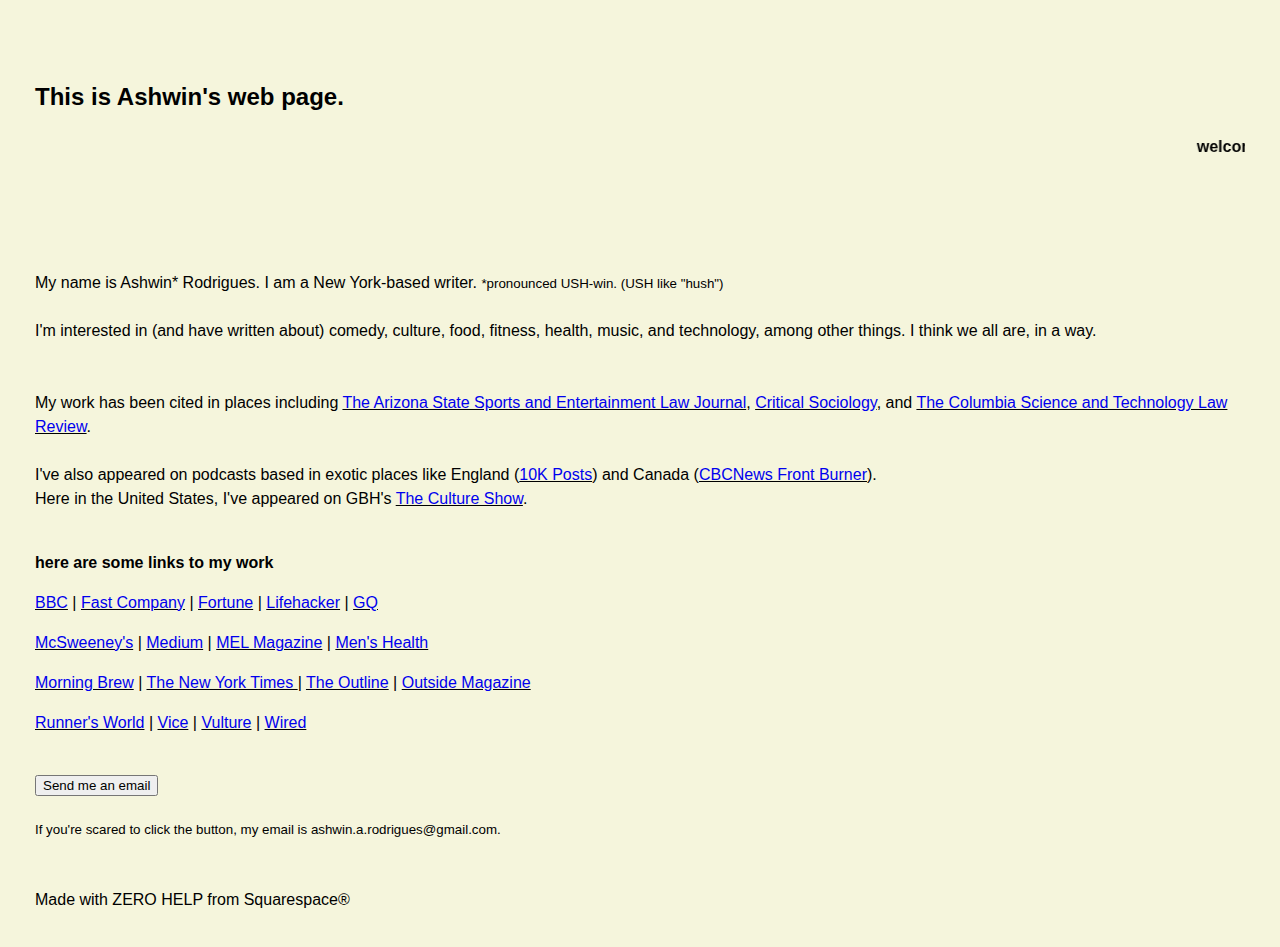
==== index.html @ b96989b4 "Update index.html" ====
<html>
</script>
<!DOCTYPE html>
<html>
 <head>
  <link rel="stylesheet" type="text/css" href="index.css">
</head>
  <meta name="viewport" content="width=device-width, initial-scale=1.0">
  <contenteditable="true">
  <title>Ashwin's web page.</title><br>
    <h2> This is Ashwin's web page.  </h2>
    <p><marquee><strong>welcome</strong> </marquee>
     </header><br><br><br><br><br>
    <p>My name is Ashwin* Rodrigues. I am a New York-based writer.
       <small>
*pronounced USH-win. (USH like "hush")
</small>
<br>
<br>
I'm interested in (and have written about) comedy, culture, food, fitness, health, music, and technology, among other things. I think we all are, in a way. 
<br><br><br>

My work has been cited in places including <a href="http://asuselj.org/wp-content/uploads/2023/05/Manuscript-Vol-12-Iss-2.pdf">The Arizona State Sports and Entertainment Law Journal</a>, <a href="https://journals.sagepub.com/doi/abs/10.1177/0896920521990739">Critical Sociology</a>, and <a href="https://journals.library.columbia.edu/index.php/stlr/article/view/4774">The Columbia Science and Technology Law Review</a>.

<br><br>

I've also appeared on podcasts based in exotic places like England (<a href="https://tenthousandposts.podbean.com/e/american-born-confused-poster-ft-ashwin-rodrigues/">10K Posts</a>) and Canada (<a href="https://www.cbc.ca/listen/cbc-podcasts/209-front-burner/episode/16023736-zyn-zonnic-and-the-nicotine-pouch-craze">CBCNews Front Burner</a>).
<br> Here in the United States, I've appeared on GBH's <a href="https://www.wgbh.org/podcasts/the-culture-show/august-8-2024-mission-hill-arts-festival-the-1904-olympic-marathon-and-the-hood-milk-bottle">The Culture Show</a>.
<!--Why are you inspecting the HTML? Mind your business.-->
</b1><br>
        
<br>
  <p> <strong>here are some links to my work</strong><br>
<p></p><a href="https://www.bbc.com/worklife/article/20230726-how-changing-college-admissions-could-affect-the-us-workforce">BBC</a> |
<a href="https://www.fastcompany.com/90839190/liver-kings-fall-ancestral-living-need-a-new-dad/">Fast Company</a> |
  <a href="http://fortune.com/author/ashwin-rodrigues/">Fortune</a> | <a href="https://skillet.lifehacker.com/the-kati-roll-casserole-is-a-spicy-masterpiece-1836647796">Lifehacker</a> | <a href="https://www.gq.com/story/why-easy-zone-2-workouts-became-the-biggest-thing-in-fitness">GQ</a> 
    <p> <a href="https://www.mcsweeneys.net/authors/ashwin-rodrigues">McSweeney's</a> | <a href="https://medium.com/@shwinyo">Medium</a> | <a href="https://melmagazine.com/en-us/story/author/ashwin-rodrigues">MEL Magazine</a> | <a href="https://menshealth.com/fitness/a22799169/angry-men-in-rec-coed-sports/">Men's Health</a>
      <p> <a href="https://www.morningbrew.com/contributor/Ashwin">Morning Brew</a> | <a href="https://www.nytimes.com/2024/11/10/opinion/wellness-bro-science.html">The New York Times </a></a> | <a href="https://theoutline.com/contributor/202/ashwin-rodrigues">The Outline</a></a> | <a href="https://www.outsideonline.com/byline/ashwin-rodrigues/">Outside Magazine</a></a>
   <p> <a href="https://www.runnersworld.com/runners-stories/a37039437/1904-olympic-marathon/">Runner's World</a> | <a href="https://www.vice.com/en_us/contributor/ashwin-rodrigues">Vice</a> | <a href="https://www.vulture.com/author/ashwin-rodrigues/">Vulture</a> | <a href="https://www.wired.com/author/ashwin-rodrigues/">Wired</a><p></p><br>
<b> 

<button type="button" onclick="alert('my email: ashwin.a.rodrigues@gmail.com')">Send me an email</button>
       </b>
<br><br> <small>
       If you're scared to click the button, my email is ashwin.a.rodrigues@gmail.com. </small>
  <br><br><br>
Made with ZERO HELP from Squarespace®
  </small>
   <html>
<head>
  <footer>
</footer>
  </body>
</html>
---- index.css ----
body {
  background-color: #f5f5dc; 
  font-family: 'Helvetica Neue', sans-serif;
  font-size: 16px;
  line-height: 1.5;
  margin: 20px;
  padding: 15px;
}

h1, h2, h3, h4, h5, h6 {
  font-weight: bold;
}

a {
  color: #0000EE; 
  text-decoration: black underline;
}

.container {
  max-width: 600px;
  margin: 15 auto;
  padding: 15 20px;
}

@media screen and (max-width: 600px) {
  .container {
    padding: 0 10px;
  }
}
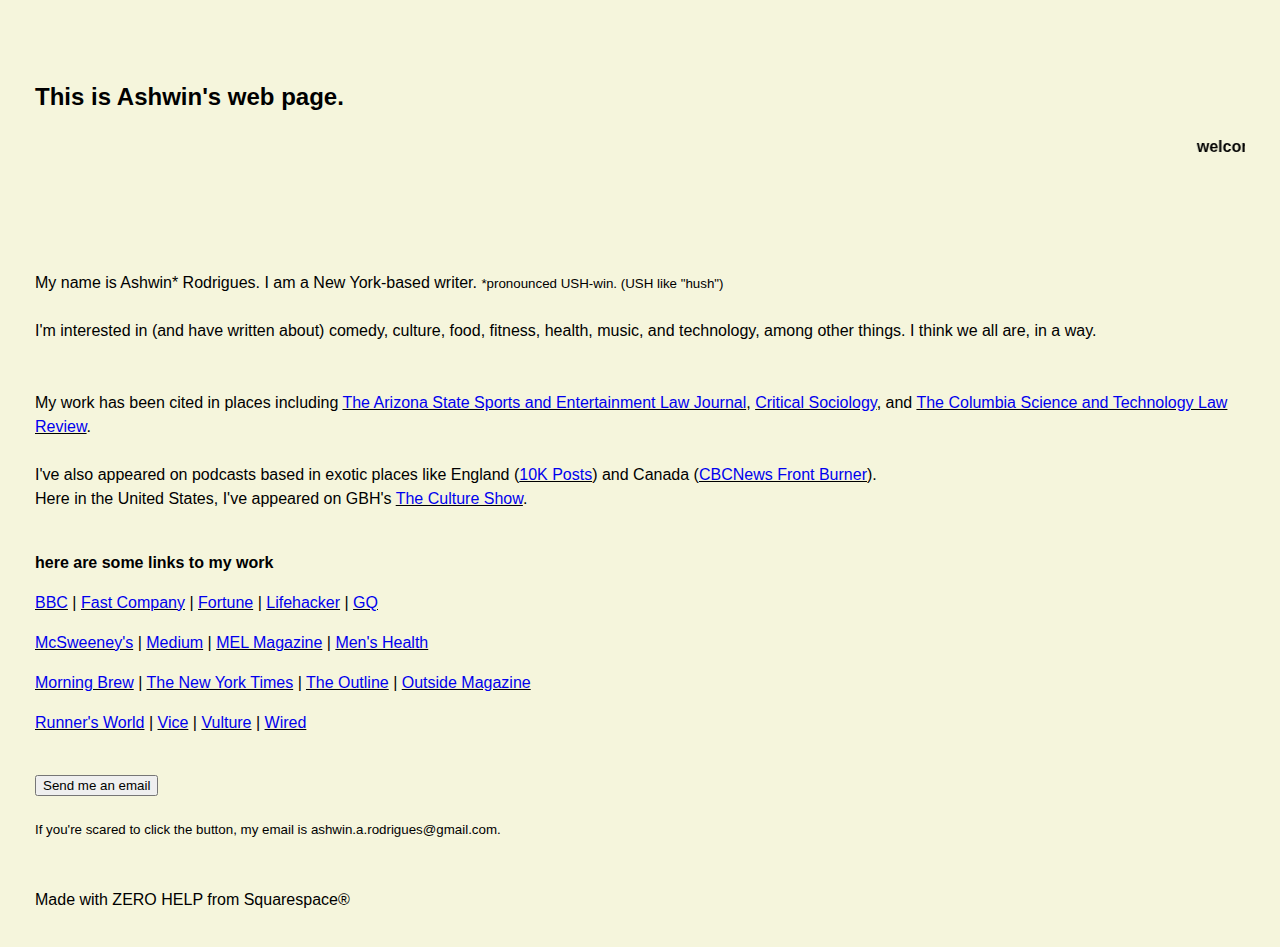
==== commit 07157a1b: "Update index.html" ====
--- a/index.html
+++ b/index.html
@@ -35,7 +35,7 @@
 <a href="https://www.fastcompany.com/90839190/liver-kings-fall-ancestral-living-need-a-new-dad/">Fast Company</a> |
   <a href="http://fortune.com/author/ashwin-rodrigues/">Fortune</a> | <a href="https://skillet.lifehacker.com/the-kati-roll-casserole-is-a-spicy-masterpiece-1836647796">Lifehacker</a> | <a href="https://www.gq.com/story/why-easy-zone-2-workouts-became-the-biggest-thing-in-fitness">GQ</a> 
     <p> <a href="https://www.mcsweeneys.net/authors/ashwin-rodrigues">McSweeney's</a> | <a href="https://medium.com/@shwinyo">Medium</a> | <a href="https://melmagazine.com/en-us/story/author/ashwin-rodrigues">MEL Magazine</a> | <a href="https://menshealth.com/fitness/a22799169/angry-men-in-rec-coed-sports/">Men's Health</a>
-      <p> <a href="https://www.morningbrew.com/contributor/Ashwin">Morning Brew</a> | <a href="https://www.nytimes.com/2024/11/10/opinion/wellness-bro-science.html">The New York Times </a></a> | <a href="https://theoutline.com/contributor/202/ashwin-rodrigues">The Outline</a></a> | <a href="https://www.outsideonline.com/byline/ashwin-rodrigues/">Outside Magazine</a></a>
+      <p> <a href="https://www.morningbrew.com/contributor/Ashwin">Morning Brew</a> | <a href="https://www.nytimes.com/2024/11/10/opinion/wellness-bro-science.html">The New York Times</a></a> | <a href="https://theoutline.com/contributor/202/ashwin-rodrigues">The Outline</a></a> | <a href="https://www.outsideonline.com/byline/ashwin-rodrigues/">Outside Magazine</a></a>
    <p> <a href="https://www.runnersworld.com/runners-stories/a37039437/1904-olympic-marathon/">Runner's World</a> | <a href="https://www.vice.com/en_us/contributor/ashwin-rodrigues">Vice</a> | <a href="https://www.vulture.com/author/ashwin-rodrigues/">Vulture</a> | <a href="https://www.wired.com/author/ashwin-rodrigues/">Wired</a><p></p><br>
 <b> 
 
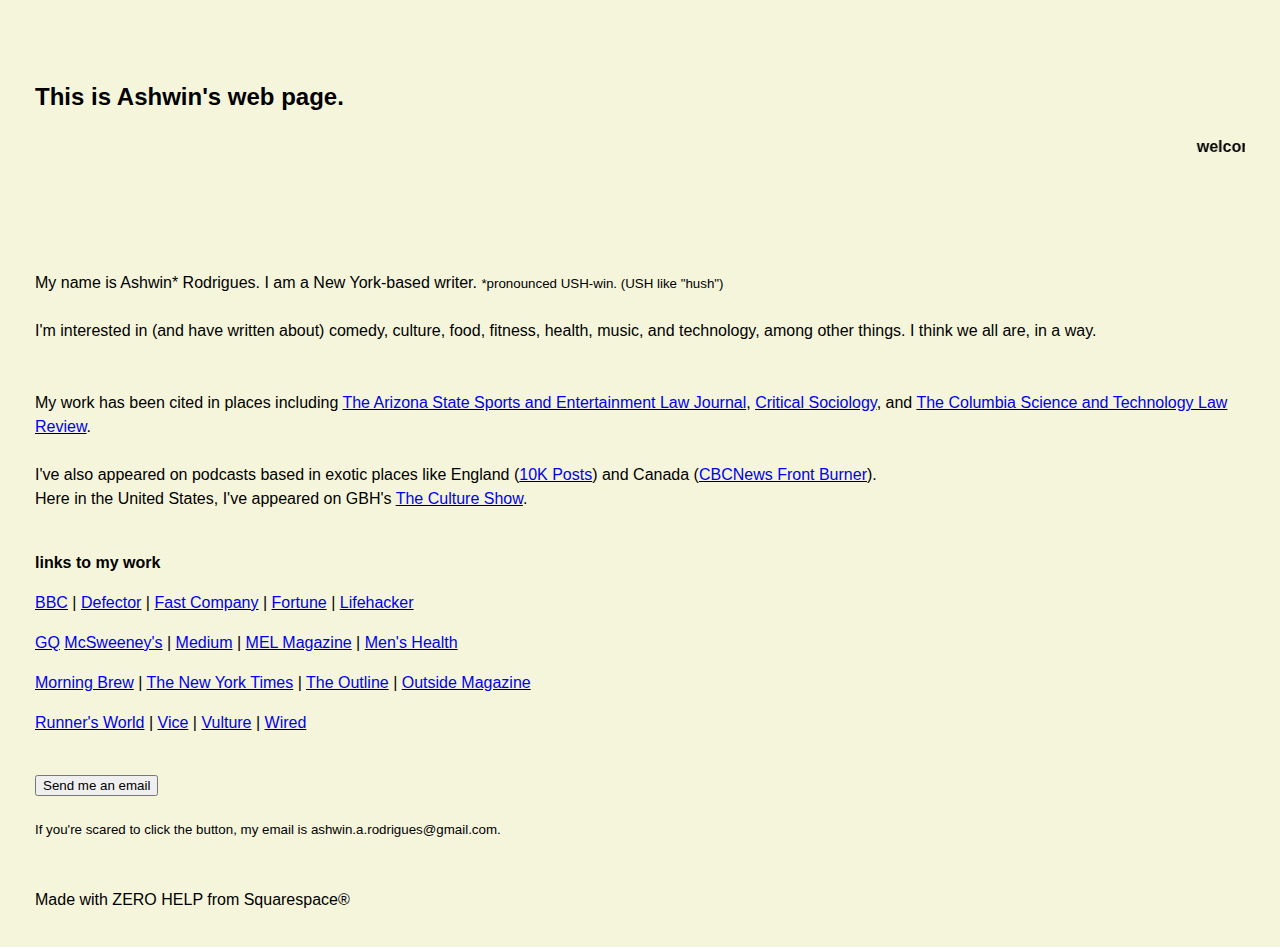
==== commit 2b1e98df: "Update index.html" ====
--- a/index.html
+++ b/index.html
@@ -30,11 +30,13 @@
 </b1><br>
         
 <br>
-  <p> <strong>here are some links to my work</strong><br>
+  <p> <strong>links to my work</strong><br>
 <p></p><a href="https://www.bbc.com/worklife/article/20230726-how-changing-college-admissions-could-affect-the-us-workforce">BBC</a> |
+<a href="https://defector.com/a-tale-of-two-gooners">Defector</a> |
 <a href="https://www.fastcompany.com/90839190/liver-kings-fall-ancestral-living-need-a-new-dad/">Fast Company</a> |
-  <a href="http://fortune.com/author/ashwin-rodrigues/">Fortune</a> | <a href="https://skillet.lifehacker.com/the-kati-roll-casserole-is-a-spicy-masterpiece-1836647796">Lifehacker</a> | <a href="https://www.gq.com/story/why-easy-zone-2-workouts-became-the-biggest-thing-in-fitness">GQ</a> 
-    <p> <a href="https://www.mcsweeneys.net/authors/ashwin-rodrigues">McSweeney's</a> | <a href="https://medium.com/@shwinyo">Medium</a> | <a href="https://melmagazine.com/en-us/story/author/ashwin-rodrigues">MEL Magazine</a> | <a href="https://menshealth.com/fitness/a22799169/angry-men-in-rec-coed-sports/">Men's Health</a>
+  <a href="http://fortune.com/author/ashwin-rodrigues/">Fortune</a> | <a href="https://skillet.lifehacker.com/the-kati-roll-casserole-is-a-spicy-masterpiece-1836647796">Lifehacker</a> 
+<p><a href="https://www.gq.com/contributor/ashwin-rodrigues">GQ</a> 
+     <a href="https://www.mcsweeneys.net/authors/ashwin-rodrigues">McSweeney's</a> | <a href="https://medium.com/@shwinyo">Medium</a> | <a href="https://melmagazine.com/en-us/story/author/ashwin-rodrigues">MEL Magazine</a> | <a href="https://menshealth.com/fitness/a22799169/angry-men-in-rec-coed-sports/">Men's Health</a>
       <p> <a href="https://www.morningbrew.com/contributor/Ashwin">Morning Brew</a> | <a href="https://www.nytimes.com/2024/11/10/opinion/wellness-bro-science.html">The New York Times</a></a> | <a href="https://theoutline.com/contributor/202/ashwin-rodrigues">The Outline</a></a> | <a href="https://www.outsideonline.com/byline/ashwin-rodrigues/">Outside Magazine</a></a>
    <p> <a href="https://www.runnersworld.com/runners-stories/a37039437/1904-olympic-marathon/">Runner's World</a> | <a href="https://www.vice.com/en_us/contributor/ashwin-rodrigues">Vice</a> | <a href="https://www.vulture.com/author/ashwin-rodrigues/">Vulture</a> | <a href="https://www.wired.com/author/ashwin-rodrigues/">Wired</a><p></p><br>
 <b> 
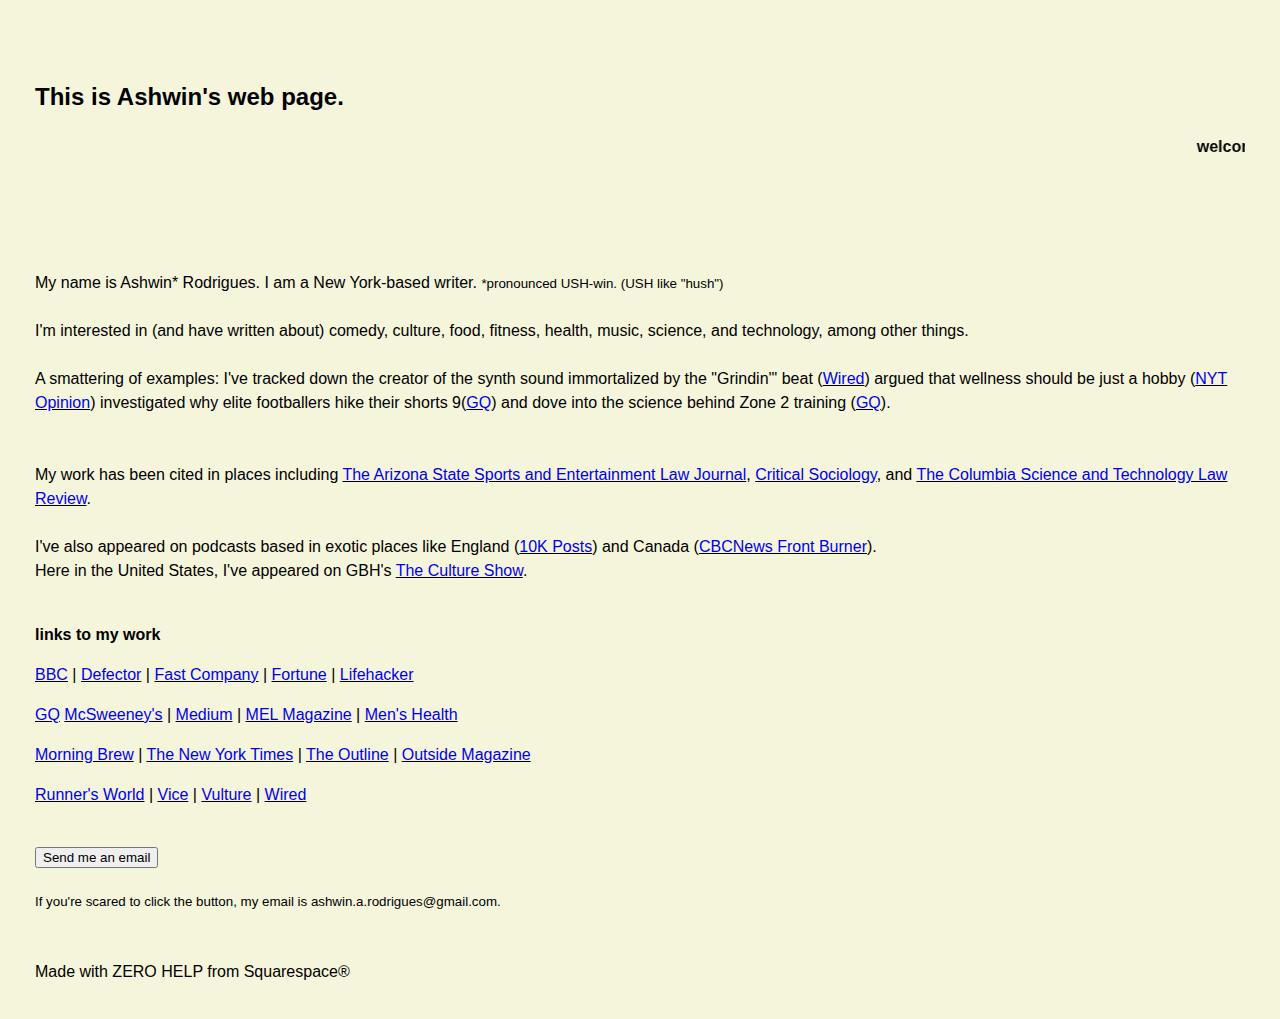
==== commit 8213abd4: "Update index.html" ====
--- a/index.html
+++ b/index.html
@@ -17,7 +17,11 @@
 </small>
 <br>
 <br>
-I'm interested in (and have written about) comedy, culture, food, fitness, health, music, and technology, among other things. I think we all are, in a way. 
+I'm interested in (and have written about) comedy, culture, food, fitness, health, music, science, and technology, among other things.
+<br><br>
+A smattering of examples: I've tracked down the creator of the synth sound immortalized by the "Grindin'" beat (<a href="https://www.wired.com/story/korg-tribe-slam-sound-hip-hop-history/">Wired</a>) argued that wellness should be just a hobby (<a href="https://www.nytimes.com/2024/11/10/opinion/wellness-bro-science.html/">NYT Opinion</a>) investigated why elite footballers hike their shorts 9(<a href="https://www.gq.com/story/why-do-soccer-players-hike-their-shorts">GQ</a>) and dove into the science behind Zone 2 training (<a href="https://www.gq.com/story/why-easy-zone-2-workouts-became-the-biggest-thing-in-fitness-1">GQ</a>). 
+
+
 <br><br><br>
 
 My work has been cited in places including <a href="http://asuselj.org/wp-content/uploads/2023/05/Manuscript-Vol-12-Iss-2.pdf">The Arizona State Sports and Entertainment Law Journal</a>, <a href="https://journals.sagepub.com/doi/abs/10.1177/0896920521990739">Critical Sociology</a>, and <a href="https://journals.library.columbia.edu/index.php/stlr/article/view/4774">The Columbia Science and Technology Law Review</a>.
@@ -33,7 +37,7 @@
   <p> <strong>links to my work</strong><br>
 <p></p><a href="https://www.bbc.com/worklife/article/20230726-how-changing-college-admissions-could-affect-the-us-workforce">BBC</a> |
 <a href="https://defector.com/a-tale-of-two-gooners">Defector</a> |
-<a href="https://www.fastcompany.com/90839190/liver-kings-fall-ancestral-living-need-a-new-dad/">Fast Company</a> |
+<a href="https://www.fastcompany.com/user/ashwin-rodrigues">Fast Company</a> |
   <a href="http://fortune.com/author/ashwin-rodrigues/">Fortune</a> | <a href="https://skillet.lifehacker.com/the-kati-roll-casserole-is-a-spicy-masterpiece-1836647796">Lifehacker</a> 
 <p><a href="https://www.gq.com/contributor/ashwin-rodrigues">GQ</a> 
      <a href="https://www.mcsweeneys.net/authors/ashwin-rodrigues">McSweeney's</a> | <a href="https://medium.com/@shwinyo">Medium</a> | <a href="https://melmagazine.com/en-us/story/author/ashwin-rodrigues">MEL Magazine</a> | <a href="https://menshealth.com/fitness/a22799169/angry-men-in-rec-coed-sports/">Men's Health</a>
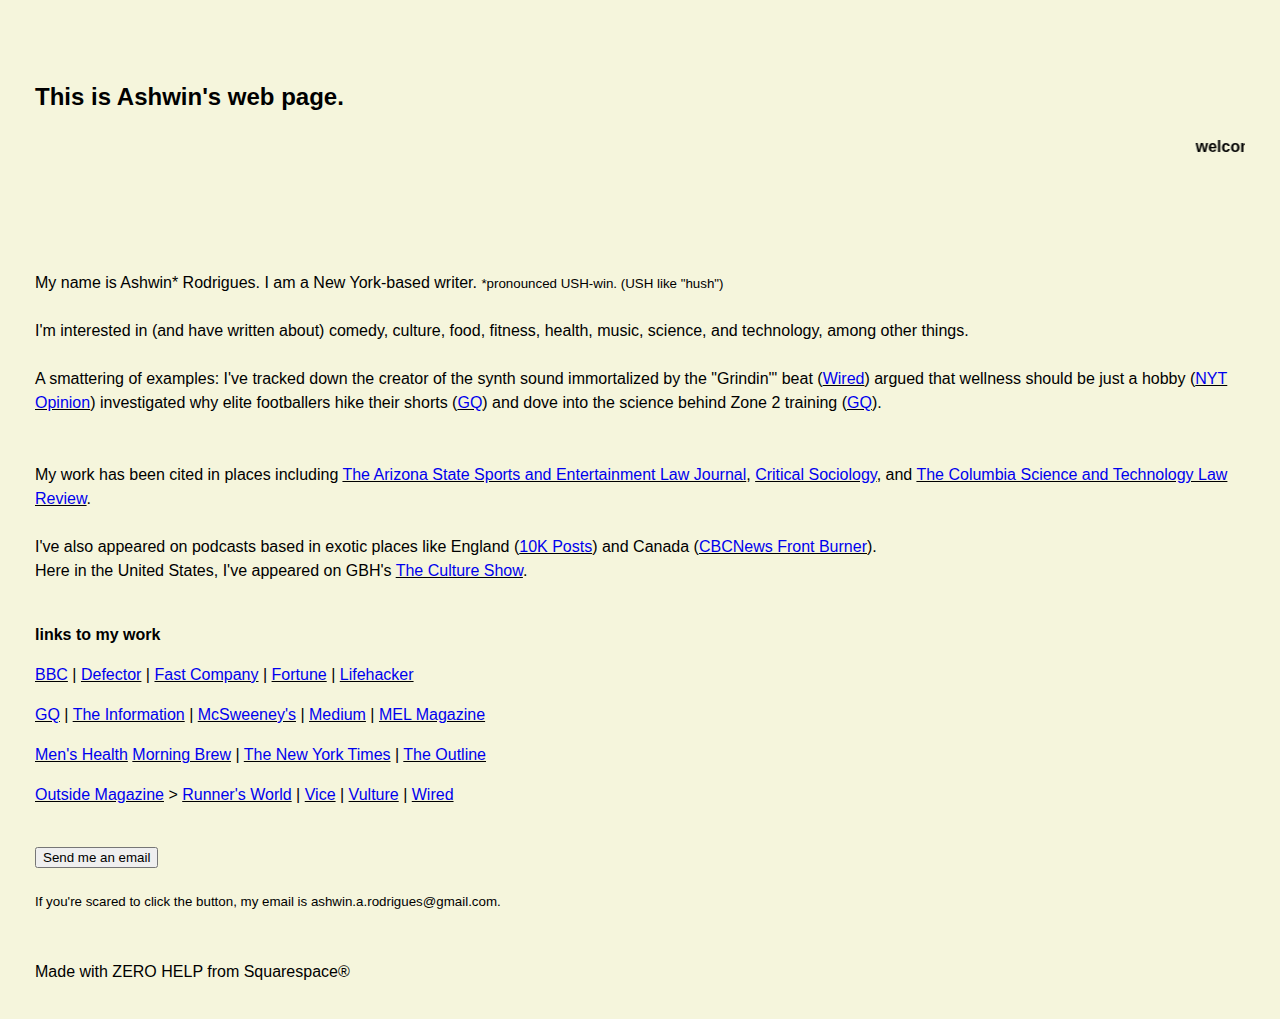
==== commit c3dc33fe: "Update index.html" ====
--- a/index.html
+++ b/index.html
@@ -19,7 +19,7 @@
 <br>
 I'm interested in (and have written about) comedy, culture, food, fitness, health, music, science, and technology, among other things.
 <br><br>
-A smattering of examples: I've tracked down the creator of the synth sound immortalized by the "Grindin'" beat (<a href="https://www.wired.com/story/korg-tribe-slam-sound-hip-hop-history/">Wired</a>) argued that wellness should be just a hobby (<a href="https://www.nytimes.com/2024/11/10/opinion/wellness-bro-science.html/">NYT Opinion</a>) investigated why elite footballers hike their shorts 9(<a href="https://www.gq.com/story/why-do-soccer-players-hike-their-shorts">GQ</a>) and dove into the science behind Zone 2 training (<a href="https://www.gq.com/story/why-easy-zone-2-workouts-became-the-biggest-thing-in-fitness-1">GQ</a>). 
+A smattering of examples: I've tracked down the creator of the synth sound immortalized by the "Grindin'" beat (<a href="https://www.wired.com/story/korg-tribe-slam-sound-hip-hop-history/">Wired</a>) argued that wellness should be just a hobby (<a href="https://www.nytimes.com/2024/11/10/opinion/wellness-bro-science.html/">NYT Opinion</a>) investigated why elite footballers hike their shorts (<a href="https://www.gq.com/story/why-do-soccer-players-hike-their-shorts">GQ</a>) and dove into the science behind Zone 2 training (<a href="https://www.gq.com/story/why-easy-zone-2-workouts-became-the-biggest-thing-in-fitness-1">GQ</a>). 
 
 
 <br><br><br>
@@ -39,10 +39,13 @@
 <a href="https://defector.com/a-tale-of-two-gooners">Defector</a> |
 <a href="https://www.fastcompany.com/user/ashwin-rodrigues">Fast Company</a> |
   <a href="http://fortune.com/author/ashwin-rodrigues/">Fortune</a> | <a href="https://skillet.lifehacker.com/the-kati-roll-casserole-is-a-spicy-masterpiece-1836647796">Lifehacker</a> 
-<p><a href="https://www.gq.com/contributor/ashwin-rodrigues">GQ</a> 
-     <a href="https://www.mcsweeneys.net/authors/ashwin-rodrigues">McSweeney's</a> | <a href="https://medium.com/@shwinyo">Medium</a> | <a href="https://melmagazine.com/en-us/story/author/ashwin-rodrigues">MEL Magazine</a> | <a href="https://menshealth.com/fitness/a22799169/angry-men-in-rec-coed-sports/">Men's Health</a>
-      <p> <a href="https://www.morningbrew.com/contributor/Ashwin">Morning Brew</a> | <a href="https://www.nytimes.com/2024/11/10/opinion/wellness-bro-science.html">The New York Times</a></a> | <a href="https://theoutline.com/contributor/202/ashwin-rodrigues">The Outline</a></a> | <a href="https://www.outsideonline.com/byline/ashwin-rodrigues/">Outside Magazine</a></a>
-   <p> <a href="https://www.runnersworld.com/runners-stories/a37039437/1904-olympic-marathon/">Runner's World</a> | <a href="https://www.vice.com/en_us/contributor/ashwin-rodrigues">Vice</a> | <a href="https://www.vulture.com/author/ashwin-rodrigues/">Vulture</a> | <a href="https://www.wired.com/author/ashwin-rodrigues/">Wired</a><p></p><br>
+<p><a href="https://www.gq.com/contributor/ashwin-rodrigues">GQ</a> |
+<a href="https://www.theinformation.com/u/ashwinrodrigues">The Information</a> |
+     <a href="https://www.mcsweeneys.net/authors/ashwin-rodrigues">McSweeney's</a> | <a href="https://medium.com/@shwinyo">Medium</a> | <a href="https://melmagazine.com/en-us/story/author/ashwin-rodrigues">MEL Magazine</a> 
+<p> <a href="https://menshealth.com/fitness/a22799169/angry-men-in-rec-coed-sports/">Men's Health</a>
+       <a href="https://www.morningbrew.com/contributor/Ashwin">Morning Brew</a> | <a href="https://www.nytimes.com/2024/11/10/opinion/wellness-bro-science.html">The New York Times</a></a> | <a href="https://theoutline.com/contributor/202/ashwin-rodrigues">The Outline</a></a> 
+ <p></p> <a href="https://www.outsideonline.com/byline/ashwin-rodrigues/">Outside Magazine</a></a>
+  > <a href="https://www.runnersworld.com/runners-stories/a37039437/1904-olympic-marathon/">Runner's World</a> | <a href="https://www.vice.com/en_us/contributor/ashwin-rodrigues">Vice</a> | <a href="https://www.vulture.com/author/ashwin-rodrigues/">Vulture</a> | <a href="https://www.wired.com/author/ashwin-rodrigues/">Wired</a><p></p><br>
 <b> 
 
 <button type="button" onclick="alert('my email: ashwin.a.rodrigues@gmail.com')">Send me an email</button>
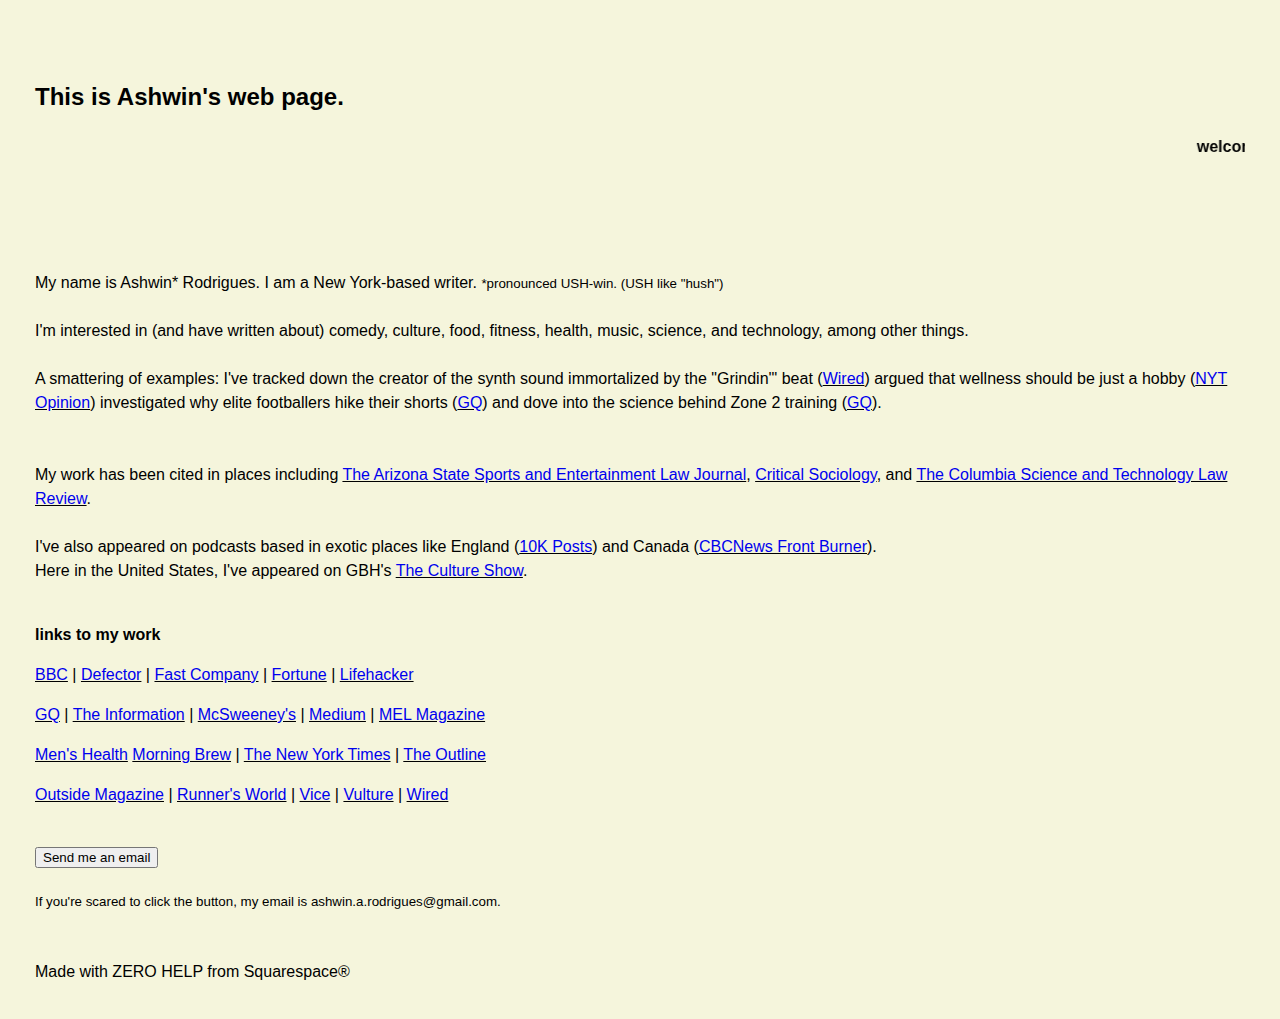
==== commit 35ec2d91: "Update index.html" ====
--- a/index.html
+++ b/index.html
@@ -45,7 +45,7 @@
 <p> <a href="https://menshealth.com/fitness/a22799169/angry-men-in-rec-coed-sports/">Men's Health</a>
        <a href="https://www.morningbrew.com/contributor/Ashwin">Morning Brew</a> | <a href="https://www.nytimes.com/2024/11/10/opinion/wellness-bro-science.html">The New York Times</a></a> | <a href="https://theoutline.com/contributor/202/ashwin-rodrigues">The Outline</a></a> 
  <p></p> <a href="https://www.outsideonline.com/byline/ashwin-rodrigues/">Outside Magazine</a></a>
-  > <a href="https://www.runnersworld.com/runners-stories/a37039437/1904-olympic-marathon/">Runner's World</a> | <a href="https://www.vice.com/en_us/contributor/ashwin-rodrigues">Vice</a> | <a href="https://www.vulture.com/author/ashwin-rodrigues/">Vulture</a> | <a href="https://www.wired.com/author/ashwin-rodrigues/">Wired</a><p></p><br>
+  | <a href="https://www.runnersworld.com/runners-stories/a37039437/1904-olympic-marathon/">Runner's World</a> | <a href="https://www.vice.com/en_us/contributor/ashwin-rodrigues">Vice</a> | <a href="https://www.vulture.com/author/ashwin-rodrigues/">Vulture</a> | <a href="https://www.wired.com/author/ashwin-rodrigues/">Wired</a><p></p><br>
 <b> 
 
 <button type="button" onclick="alert('my email: ashwin.a.rodrigues@gmail.com')">Send me an email</button>
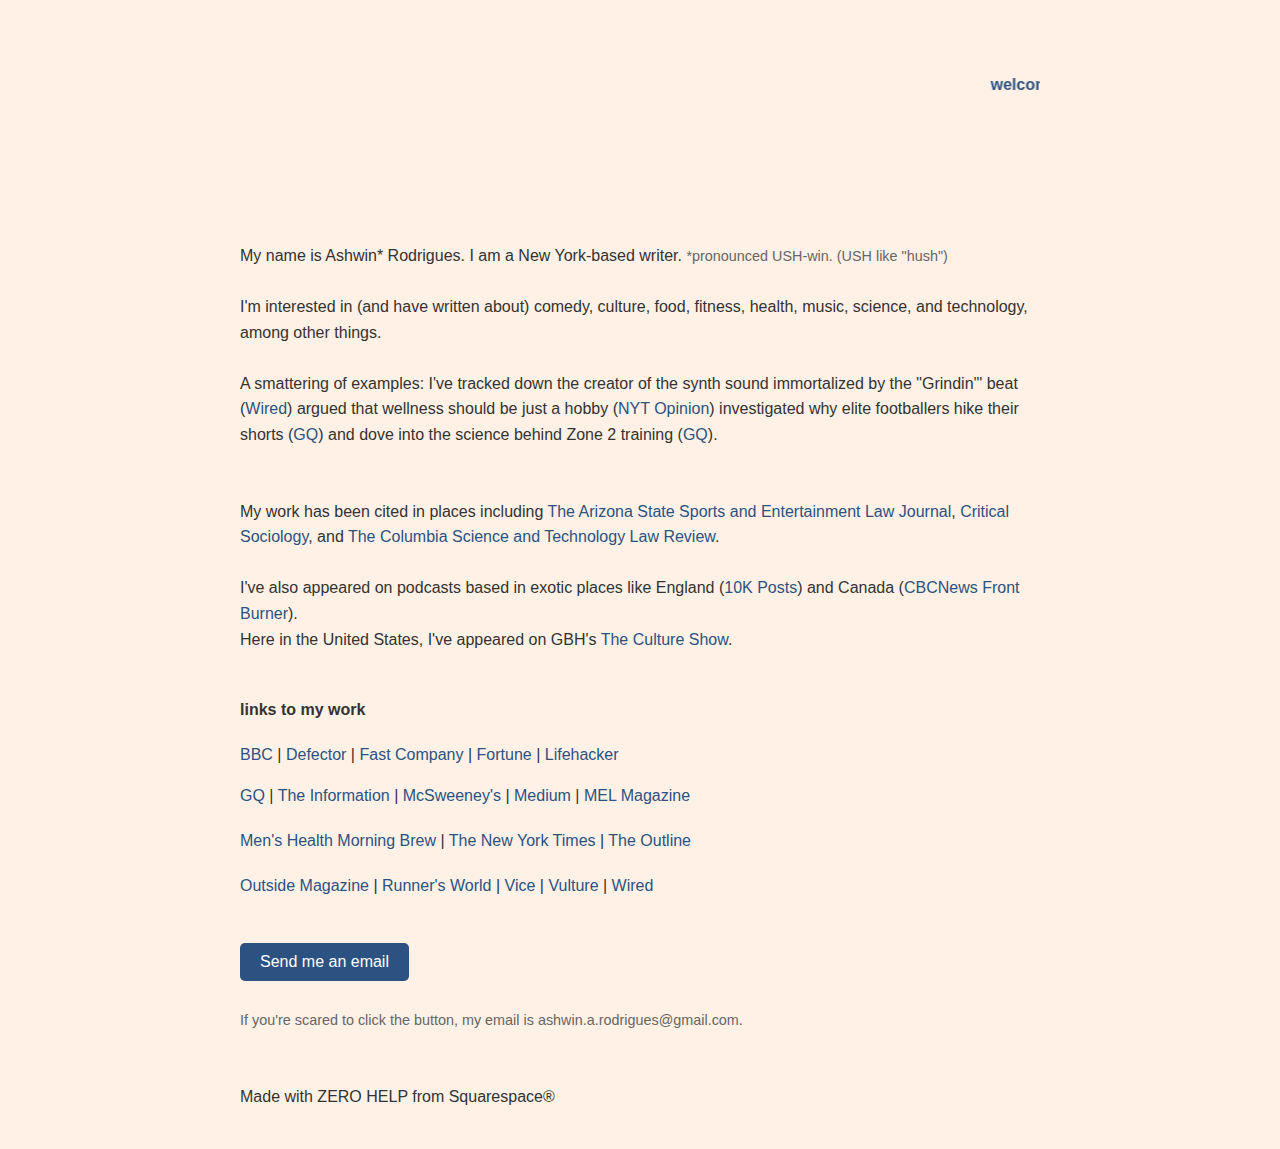
==== commit 29313a73: "Update index.html" ====
--- a/index.html
+++ b/index.html
@@ -1,14 +1,11 @@
-<html>
-</script>
 <!DOCTYPE html>
 <html>
- <head>
+<head>
+  <meta name="viewport" content="width=device-width, initial-scale=1.0">
   <link rel="stylesheet" type="text/css" href="index.css">
+  <title>Ashwin's web page.</title>
 </head>
-  <meta name="viewport" content="width=device-width, initial-scale=1.0">
-  <contenteditable="true">
-  <title>Ashwin's web page.</title><br>
-    <h2> This is Ashwin's web page.  </h2>
+<body>
     <p><marquee><strong>welcome</strong> </marquee>
      </header><br><br><br><br><br>
     <p>My name is Ashwin* Rodrigues. I am a New York-based writer.
@@ -17,7 +14,7 @@
 </small>
 <br>
 <br>
-I'm interested in (and have written about) comedy, culture, food, fitness, health, music, science, and technology, among other things.
+I'm interested in (and have written about) comedy, culture, food, fitness, health, music, science, and technology, among other things. 
 <br><br>
 A smattering of examples: I've tracked down the creator of the synth sound immortalized by the "Grindin'" beat (<a href="https://www.wired.com/story/korg-tribe-slam-sound-hip-hop-history/">Wired</a>) argued that wellness should be just a hobby (<a href="https://www.nytimes.com/2024/11/10/opinion/wellness-bro-science.html/">NYT Opinion</a>) investigated why elite footballers hike their shorts (<a href="https://www.gq.com/story/why-do-soccer-players-hike-their-shorts">GQ</a>) and dove into the science behind Zone 2 training (<a href="https://www.gq.com/story/why-easy-zone-2-workouts-became-the-biggest-thing-in-fitness-1">GQ</a>). 
 
--- a/index.css
+++ b/index.css
@@ -1,31 +1,70 @@
 body {
-  background-color: #f5f5dc; 
-  font-family: 'Helvetica Neue', sans-serif;
+  background-color: #FFF1E5;  
+  font-family: 'Helvetica Neue', Arial, sans-serif;
   font-size: 16px;
-  line-height: 1.5;
-  margin: 20px;
-  padding: 15px;
+  line-height: 1.6;
+  margin: 0;
+  padding: 40px;
+  color: #333333;
+  max-width: 800px;
+  margin: 0 auto;
 }
 
-h1, h2, h3, h4, h5, h6 {
-  font-weight: bold;
+h2 {
+  font-size: 2em;
+  color: #222222;
+  margin-bottom: 1em;
+  border-bottom: 2px solid #eaeaea;
+  padding-bottom: 0.5em;
+}
+
+p {
+  margin-bottom: 1.2em;
 }
 
 a {
-  color: #0000EE; 
-  text-decoration: black underline;
+  color: #2c5282;
+  text-decoration: none;
+  border-bottom: 1px solid transparent;
+  transition: border-bottom-color 0.2s;
 }
 
-.container {
-  max-width: 600px;
-  margin: 15 auto;
-  padding: 15 20px;
+a:hover {
+  border-bottom-color: #2c5282;
+}
+
+small {
+  color: #666666;
+  font-size: 0.9em;
+}
+
+button {
+  background-color: #2c5282;
+  color: white;
+  border: none;
+  padding: 10px 20px;
+  border-radius: 5px;
+  cursor: pointer;
+  font-size: 1em;
+  transition: background-color 0.2s;
+}
+
+button:hover {
+  background-color: #1a365d;
+}
+
+marquee {
+  margin: 1em 0;
+  color: #2c5282;
 }
 
 @media screen and (max-width: 600px) {
-  .container {
-    padding: 0 10px;
+  body {
+    padding: 20px;
+    font-size: 15px;
+  }
+  
+  h2 {
+    font-size: 1.8em;
   }
 }
-
-
